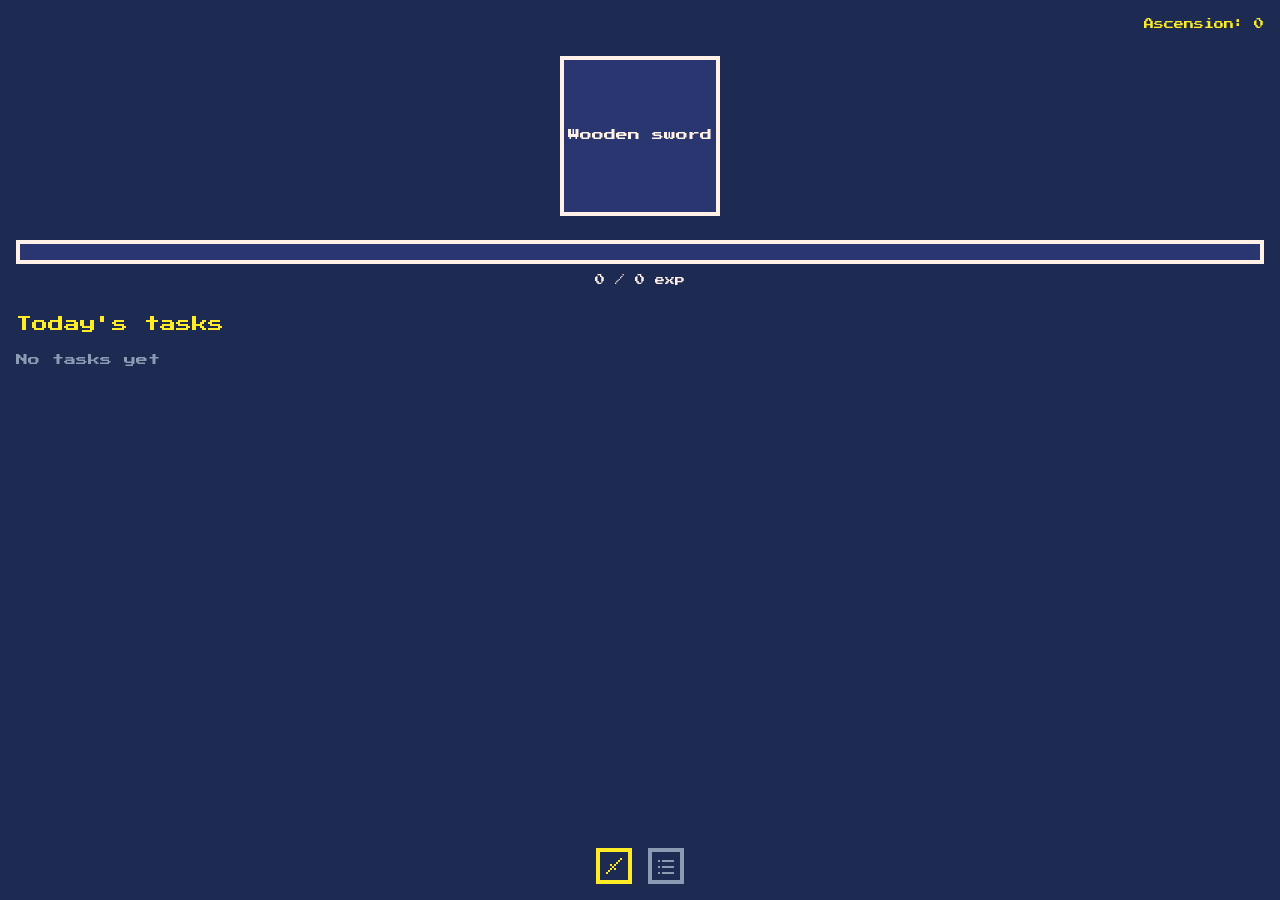
==== index.html @ 5445cedb "Add two-screen layout with swipe and arrow-key switching" ====
<!DOCTYPE html>
<html lang="en">
<head>
  <meta charset="UTF-8">
  <!-- Makes the page fit the phone's width instead of a zoomed-out desktop view -->
  <meta name="viewport" content="width=device-width, initial-scale=1">
  <title>Jobits</title>
  <link rel="stylesheet" href="style.css">
</head>
<body>

  <!-- The "viewport" is the window you look through; it shows one screen at a time. -->
  <main class="viewport">
    <!-- The "track" holds both screens side by side. We slide it left/right to switch. -->
    <div class="track" id="track">

      <!-- ===== Screen 1: Main (today) ===== -->
      <section class="screen" id="screen-main" aria-label="Today">
        <div class="ascension">Ascension: 0</div>

        <!-- Placeholder for the adventurer: just shows the current sword -->
        <div class="adventurer">
          <p>Wooden sword</p>
        </div>

        <!-- Day progress bar (empty for now; filled in a later step) -->
        <div class="progress">
          <div class="progress-fill" style="width: 0%"></div>
        </div>
        <p class="progress-label">0 / 0 exp</p>

        <h2>Today's tasks</h2>
        <p class="placeholder">No tasks yet</p>
      </section>

      <!-- ===== Screen 2: Habits ===== -->
      <section class="screen" id="screen-habits" aria-label="Habits">
        <h1>Habits</h1>
        <p class="placeholder">No habits yet</p>
        <!-- The + button does nothing yet; the add form comes in a later step -->
        <button class="add-button" type="button" aria-label="Add habit">+</button>
      </section>

    </div>
  </main>

  <!-- Screen indicator: one dot per screen, each with a small pixel icon.
       Icons are drawn as tiny SVG squares ("pixels") on an 8x8 grid. -->
  <nav class="indicator" aria-hidden="true">
    <span class="dot" data-screen="0" title="Today">
      <!-- Sword: blade going up-right, crossguard, handle, pommel -->
      <svg viewBox="0 0 8 8" shape-rendering="crispEdges">
        <rect x="7" y="0" width="1" height="1"/>
        <rect x="6" y="1" width="1" height="1"/>
        <rect x="5" y="2" width="1" height="1"/>
        <rect x="4" y="3" width="1" height="1"/>
        <rect x="2" y="3" width="1" height="1"/>
        <rect x="3" y="4" width="1" height="1"/>
        <rect x="4" y="5" width="1" height="1"/>
        <rect x="2" y="5" width="1" height="1"/>
        <rect x="1" y="6" width="1" height="1"/>
        <rect x="0" y="7" width="1" height="1"/>
      </svg>
    </span>
    <span class="dot" data-screen="1" title="Habits">
      <!-- List: three bullet points with lines -->
      <svg viewBox="0 0 8 8" shape-rendering="crispEdges">
        <rect x="0" y="1" width="1" height="1"/><rect x="2" y="1" width="6" height="1"/>
        <rect x="0" y="4" width="1" height="1"/><rect x="2" y="4" width="6" height="1"/>
        <rect x="0" y="7" width="1" height="1"/><rect x="2" y="7" width="6" height="1"/>
      </svg>
    </span>
  </nav>

  <script src="app.js"></script>
</body>
</html>
---- style.css ----
/* ===== Pixel font (stored locally in /fonts so it also works offline) ===== */
@font-face {
  font-family: "Press Start 2P";
  src: url("fonts/PressStart2P-Regular.ttf") format("truetype");
}

/* ===== Colour palette: bright 8-bit colours, defined once and reused ===== */
:root {
  --bg: #1d2b53;        /* dark navy background */
  --panel: #29366f;     /* slightly lighter boxes */
  --text: #fff1e8;      /* off-white text */
  --accent: #ffec27;    /* yellow */
  --green: #00e436;     /* progress bar */
  --pink: #ff77a8;      /* + button */
  --muted: #8b9bb4;     /* inactive / placeholder text */
}

/* Make width/height include borders and padding (easier sizing) */
* {
  box-sizing: border-box;
}

html, body {
  margin: 0;
  height: 100%;
  overflow: hidden;           /* the page itself never scrolls sideways */
  background: var(--bg);
  color: var(--text);
  font-family: "Press Start 2P", monospace;
  font-size: 12px;
  line-height: 1.6;
  -webkit-font-smoothing: none; /* keep pixel edges sharp */
}

/* ===== Screen switching layout ===== */

/* The window: full screen, hides whatever is outside it */
.viewport {
  height: 100%;
  overflow: hidden;
}

/* Both screens in a row. JavaScript moves this left/right with translateX. */
.track {
  display: flex;
  width: 200%;                 /* two screens, each 100% of the window */
  height: 100%;
  transition: transform 0.3s ease-out;  /* the slide animation */
}

/* Each screen is exactly one window wide and can scroll vertically */
.screen {
  width: 50%;                  /* 50% of the 200%-wide track = one full window */
  height: 100%;
  overflow-y: auto;
  padding: 16px 16px 80px;     /* extra space at the bottom for the indicator */
  position: relative;
}

/* ===== Main screen pieces ===== */

.ascension {
  text-align: right;
  font-size: 10px;
  color: var(--accent);
}

.adventurer {
  margin: 24px auto;
  width: 160px;
  height: 160px;
  display: flex;
  align-items: center;
  justify-content: center;
  text-align: center;
  background: var(--panel);
  border: 4px solid var(--text);
}

.progress {
  height: 24px;
  border: 4px solid var(--text);
  background: var(--panel);
}

.progress-fill {
  height: 100%;
  background: var(--green);
}

.progress-label {
  text-align: center;
  font-size: 10px;
  margin: 8px 0 24px;
}

h1, h2 {
  font-size: 16px;
  color: var(--accent);
  font-weight: normal;
}

.placeholder {
  color: var(--muted);
}

/* ===== Habits screen pieces ===== */

/* Big round-ish + button in the bottom-right, easy to tap */
.add-button {
  position: absolute;
  right: 16px;
  bottom: 80px;
  width: 64px;
  height: 64px;
  font-family: inherit;
  font-size: 24px;
  color: var(--bg);
  background: var(--pink);
  border: 4px solid var(--text);
  cursor: pointer;
}

/* ===== Screen indicator (dots with icons) at the bottom ===== */

.indicator {
  position: fixed;
  left: 0;
  right: 0;
  bottom: 16px;
  display: flex;
  justify-content: center;
  gap: 16px;
}

.dot {
  width: 36px;
  height: 36px;
  padding: 6px;
  border: 4px solid var(--muted);
  color: var(--muted);         /* the SVG icon uses this colour */
  background: var(--bg);
}

.dot svg {
  display: block;
  width: 100%;
  height: 100%;
  fill: currentColor;
}

/* The dot for the screen you are on is highlighted */
.dot.active {
  border-color: var(--accent);
  color: var(--accent);
}
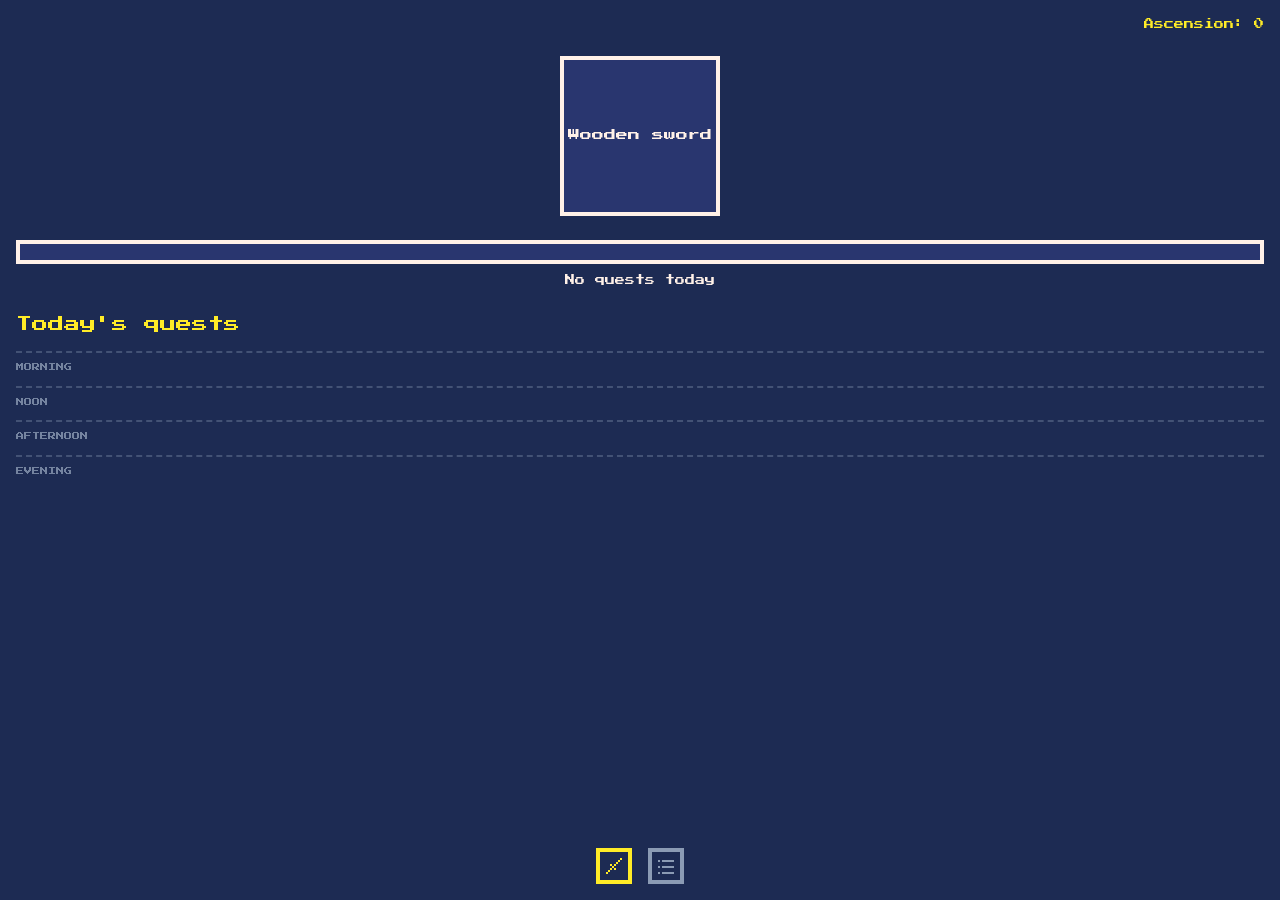
==== commit 9b912894: "Rename to quests, add time slots and crossed-swords tick" ====
--- a/index.html
+++ b/index.html
@@ -23,22 +23,34 @@
           <p>Wooden sword</p>
         </div>
 
-        <!-- Day progress bar (empty for now; filled in a later step) -->
+        <!-- Day progress bar: app.js sets the fill width and the label -->
         <div class="progress">
-          <div class="progress-fill" style="width: 0%"></div>
+          <div class="progress-fill" id="progress-fill"></div>
         </div>
-        <p class="progress-label">0 / 0 exp</p>
+        <p class="progress-label" id="progress-label">No quests today</p>
 
-        <h2>Today's tasks</h2>
-        <p class="placeholder">No tasks yet</p>
+        <!-- One-off tasks from earlier days that aren't done yet.
+             Hidden when there are none. -->
+        <div id="carried-section" hidden>
+          <h2>Carried over</h2>
+          <ul class="task-list" id="carried-list"></ul>
+        </div>
+
+        <h2>Today's quests</h2>
+        <!-- app.js fills this with one slot per time of day
+             (morning, noon, afternoon, evening, and "any time" if needed) -->
+        <div id="today-slots"></div>
       </section>
 
       <!-- ===== Screen 2: Habits ===== -->
-      <section class="screen" id="screen-habits" aria-label="Habits">
-        <h1>Habits</h1>
-        <p class="placeholder">No habits yet</p>
-        <!-- The + button does nothing yet; the add form comes in a later step -->
-        <button class="add-button" type="button" aria-label="Add habit">+</button>
+      <section class="screen" id="screen-habits" aria-label="Quests">
+        <h1>Quests</h1>
+        <!-- Shown only when there are no habits saved -->
+        <p class="placeholder" id="habits-empty">No quests yet</p>
+        <!-- app.js fills this list with one <li> per saved habit -->
+        <ul class="habit-list" id="habit-list"></ul>
+        <!-- Opens the "new habit" form -->
+        <button class="add-button" id="add-button" type="button" aria-label="Add quest">+</button>
       </section>
 
     </div>
@@ -62,7 +74,7 @@
         <rect x="0" y="7" width="1" height="1"/>
       </svg>
     </span>
-    <span class="dot" data-screen="1" title="Habits">
+    <span class="dot" data-screen="1" title="Quests">
       <!-- List: three bullet points with lines -->
       <svg viewBox="0 0 8 8" shape-rendering="crispEdges">
         <rect x="0" y="1" width="1" height="1"/><rect x="2" y="1" width="6" height="1"/>
@@ -72,6 +84,60 @@
     </span>
   </nav>
 
+  <!-- ===== "New habit" popup =====
+       It lives outside the sliding track so it always covers the whole window.
+       The "hidden" attribute keeps it invisible until app.js removes it. -->
+  <div class="modal" id="habit-modal" hidden>
+    <form class="habit-form" id="habit-form" novalidate>
+      <!-- app.js changes this to "Edit quest" when editing -->
+      <h2 id="form-title">New quest</h2>
+
+      <label for="habit-name">Name</label>
+      <input type="text" id="habit-name" maxlength="40" autocomplete="off">
+
+      <label for="habit-exp">Exp</label>
+      <!-- inputmode="numeric" shows a number keypad on phones -->
+      <input type="number" id="habit-exp" min="1" step="1" inputmode="numeric">
+
+      <label for="habit-date">Date</label>
+      <input type="date" id="habit-date">
+
+      <label for="habit-timing">Time of day</label>
+      <select id="habit-timing">
+        <option value="anytime">Any time</option>
+        <option value="morning">Morning</option>
+        <option value="noon">Noon</option>
+        <option value="afternoon">Afternoon</option>
+        <option value="evening">Evening</option>
+      </select>
+
+      <label class="checkbox-row">
+        <input type="checkbox" id="habit-repeating">
+        Repeating
+      </label>
+
+      <!-- Only shown when "Repeating" is ticked -->
+      <div id="repeat-options" hidden>
+        <label for="habit-repeat">Repeat</label>
+        <select id="habit-repeat">
+          <option value="daily">Every day</option>
+          <option value="workdays">Every work day</option>
+          <option value="every2days">Every second day</option>
+          <option value="weekly">Every week</option>
+          <option value="monthly">Every month</option>
+        </select>
+      </div>
+
+      <!-- Validation messages appear here -->
+      <p class="form-error" id="form-error"></p>
+
+      <div class="form-buttons">
+        <button type="button" class="button-secondary" id="cancel-button">Cancel</button>
+        <button type="submit" class="button-primary">Save</button>
+      </div>
+    </form>
+  </div>
+
   <script src="app.js"></script>
 </body>
 </html>
--- a/style.css
+++ b/style.css
@@ -20,6 +20,12 @@
   box-sizing: border-box;
 }
 
+/* Make sure the "hidden" attribute always hides things,
+   even elements whose CSS sets a display value */
+[hidden] {
+  display: none !important;
+}
+
 html, body {
   margin: 0;
   height: 100%;
@@ -84,8 +90,101 @@
 }
 
 .progress-fill {
+  width: 0%;                   /* app.js changes this */
   height: 100%;
   background: var(--green);
+  transition: width 0.3s ease-out;  /* the bar grows smoothly */
+}
+
+/* ===== Today's task rows ===== */
+
+.task-list {
+  list-style: none;
+  margin: 0;
+  padding: 0;
+}
+
+/* Each task is one big button: the whole row can be tapped */
+.task {
+  display: flex;
+  align-items: center;
+  gap: 12px;
+  width: 100%;
+  min-height: 56px;
+  margin-bottom: 12px;
+  padding: 12px;
+  font-family: inherit;
+  font-size: 12px;
+  line-height: 1.6;
+  text-align: left;
+  color: var(--text);
+  background: var(--panel);
+  border: 4px solid var(--text);
+  cursor: pointer;
+}
+
+/* ===== Time-of-day slots (morning, noon, ...) ===== */
+
+/* Each slot starts with a faint dashed line, like a mark on a timeline */
+.slot {
+  margin-top: 12px;
+  padding-top: 8px;
+  border-top: 2px dashed rgba(139, 155, 180, 0.35);
+}
+
+/* Small faint slot name, e.g. "MORNING" */
+.slot-label {
+  margin: 0 0 8px;
+  font-size: 8px;
+  text-transform: uppercase;
+  color: var(--muted);
+  opacity: 0.8;
+}
+
+/* The pixel checkbox square (24px inside = 3 screen pixels per icon pixel) */
+.task-box {
+  flex-shrink: 0;              /* never squash the box */
+  width: 32px;
+  height: 32px;
+  border: 4px solid var(--text);
+  background: var(--bg);
+}
+
+/* Crossed-swords icon inside a ticked box */
+.task-box svg {
+  display: block;
+  width: 100%;
+  height: 100%;
+}
+
+.sword-blade { fill: var(--text); }
+.sword-hilt  { fill: var(--accent); }
+
+/* Text part of the row (name + details), takes the remaining width */
+.task-text {
+  flex: 1;
+  min-width: 0;
+  word-wrap: break-word;
+}
+
+.task-details {
+  display: block;
+  margin-top: 4px;
+  font-size: 10px;
+  color: var(--muted);
+}
+
+/* Ticked tasks turn green */
+.task.done {
+  border-color: var(--green);
+}
+
+.task.done .task-box {
+  border-color: var(--green);
+}
+
+.task.done .task-name {
+  color: var(--green);
 }
 
 .progress-label {
@@ -106,9 +205,68 @@
 
 /* ===== Habits screen pieces ===== */
 
-/* Big round-ish + button in the bottom-right, easy to tap */
+/* Extra room at the bottom so the last habit isn't hidden behind the + button */
+#screen-habits {
+  padding-bottom: 160px;
+}
+
+.habit-list {
+  list-style: none;
+  margin: 0;
+  padding: 0;
+}
+
+/* One row per habit */
+.habit-item {
+  background: var(--panel);
+  border: 4px solid var(--text);
+  padding: 12px;
+  margin-bottom: 12px;
+}
+
+.habit-name {
+  margin: 0 0 8px;
+  word-wrap: break-word;
+}
+
+/* The "5 exp · every day · morning" line */
+.habit-details {
+  margin: 0;
+  font-size: 10px;
+  color: var(--muted);
+}
+
+/* Edit / Delete buttons, in a row at the bottom-right of each habit */
+.habit-actions {
+  display: flex;
+  justify-content: flex-end;
+  gap: 8px;
+  margin-top: 12px;
+}
+
+.habit-actions button {
+  min-width: 96px;
+  min-height: 44px;            /* big enough to tap with a thumb */
+  font-family: inherit;
+  font-size: 10px;
+  color: var(--text);
+  background: var(--bg);
+  border: 4px solid var(--text);
+  cursor: pointer;
+}
+
+/* Delete button after the first tap: "Sure?" in pink */
+.habit-actions button.confirming {
+  color: var(--bg);
+  background: var(--pink);
+}
+
+/* Big + button in the bottom-right, easy to tap.
+   "fixed" here is measured against the sliding track (not the whole window),
+   because the track uses a transform. That keeps the button in the corner of
+   the Habits screen, even when the list scrolls. */
 .add-button {
-  position: absolute;
+  position: fixed;
   right: 16px;
   bottom: 80px;
   width: 64px;
@@ -154,3 +312,109 @@
   border-color: var(--accent);
   color: var(--accent);
 }
+
+/* ===== "New habit" popup ===== */
+
+/* Dark see-through layer covering the whole window, with the form centred */
+.modal {
+  position: fixed;
+  inset: 0;
+  z-index: 10;                 /* on top of everything else */
+  display: flex;
+  align-items: center;
+  justify-content: center;
+  padding: 16px;
+  background: rgba(0, 0, 0, 0.7);
+}
+
+.habit-form {
+  width: 100%;
+  max-width: 400px;
+  max-height: 100%;
+  overflow-y: auto;            /* scroll inside the form on small screens */
+  padding: 16px;
+  background: var(--bg);
+  border: 4px solid var(--accent);
+}
+
+.habit-form h2 {
+  margin-top: 0;
+}
+
+.habit-form label {
+  display: block;
+  font-size: 10px;
+  margin: 16px 0 6px;
+}
+
+/* Text, number, date and dropdown fields.
+   16px text stops phones from zooming in when you tap a field. */
+.habit-form input[type="text"],
+.habit-form input[type="number"],
+.habit-form input[type="date"],
+.habit-form select {
+  width: 100%;
+  padding: 10px;
+  font-family: inherit;
+  font-size: 16px;
+  color: var(--bg);
+  background: var(--text);
+  border: 4px solid var(--muted);
+  border-radius: 0;            /* square corners, pixel style */
+}
+
+/* Highlight the field you're typing in */
+.habit-form input:focus,
+.habit-form select:focus {
+  outline: none;
+  border-color: var(--accent);
+}
+
+/* "Repeating" checkbox and its text on one line */
+.habit-form .checkbox-row {
+  display: flex;
+  align-items: center;
+  gap: 12px;
+  font-size: 12px;
+  cursor: pointer;
+}
+
+/* Big, easy-to-tap checkbox */
+.checkbox-row input {
+  width: 32px;
+  height: 32px;
+  margin: 0;
+  accent-color: var(--green);
+}
+
+.form-error {
+  min-height: 1.6em;           /* keeps the layout from jumping */
+  margin: 16px 0 0;
+  font-size: 10px;
+  color: var(--pink);
+}
+
+.form-buttons {
+  display: flex;
+  gap: 12px;
+  margin-top: 8px;
+}
+
+.form-buttons button {
+  flex: 1;
+  min-height: 52px;
+  font-family: inherit;
+  font-size: 12px;
+  border: 4px solid var(--text);
+  cursor: pointer;
+}
+
+.button-primary {
+  color: var(--bg);
+  background: var(--green);
+}
+
+.button-secondary {
+  color: var(--text);
+  background: var(--panel);
+}
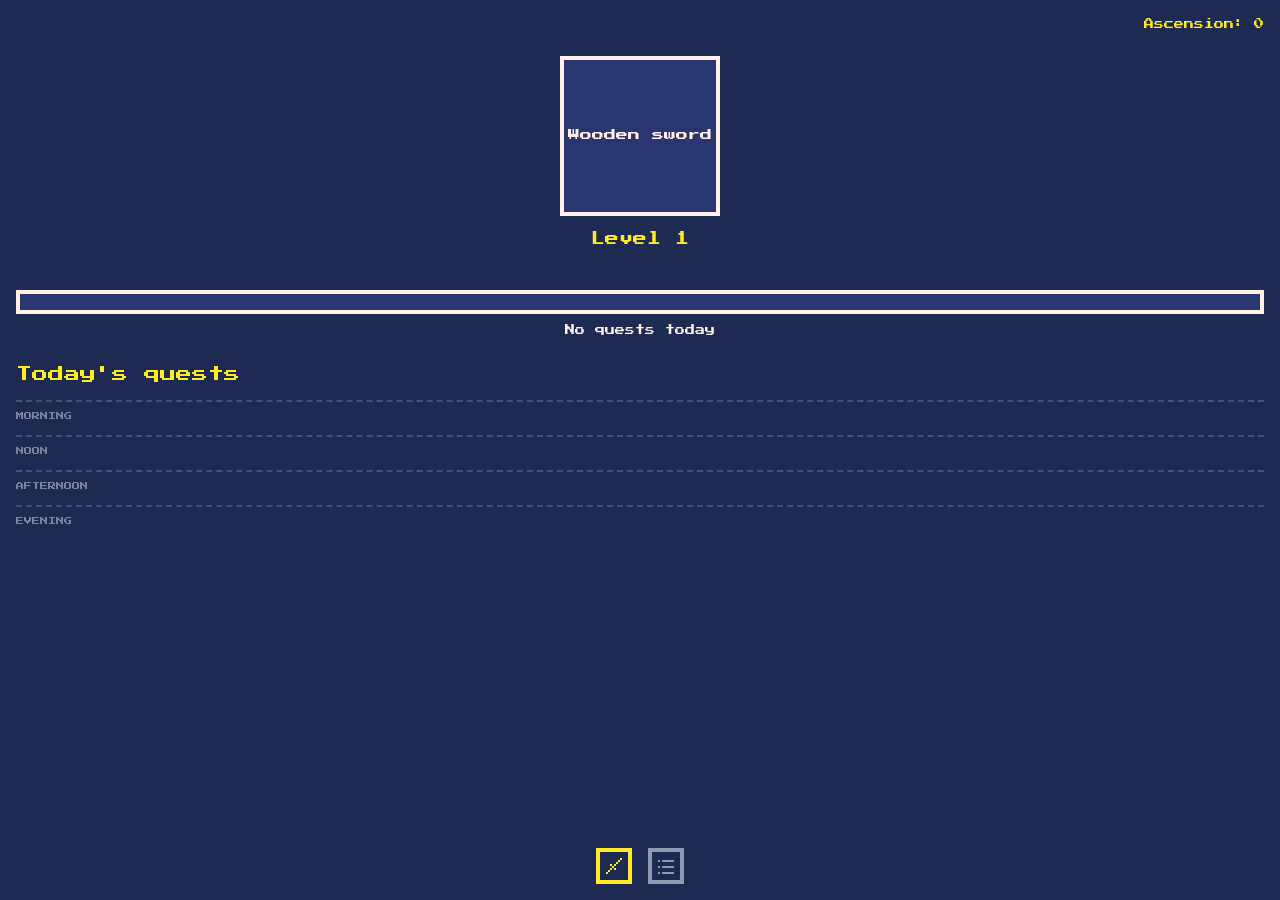
==== commit 21f0db9c: "Add levels, swords, level-up message and ascension" ====
--- a/index.html
+++ b/index.html
@@ -16,12 +16,16 @@
 
       <!-- ===== Screen 1: Main (today) ===== -->
       <section class="screen" id="screen-main" aria-label="Today">
-        <div class="ascension">Ascension: 0</div>
+        <div class="ascension" id="ascension-label">Ascension: 0</div>
 
         <!-- Placeholder for the adventurer: just shows the current sword -->
         <div class="adventurer">
-          <p>Wooden sword</p>
+          <p id="sword-name">Wooden sword</p>
         </div>
+
+        <!-- Current level, and a message that pops up for a few seconds on level-up -->
+        <p class="level" id="level-label">Level 1</p>
+        <p class="level-up" id="level-up" aria-live="polite"></p>
 
         <!-- Day progress bar: app.js sets the fill width and the label -->
         <div class="progress">
--- a/style.css
+++ b/style.css
@@ -81,6 +81,40 @@
   text-align: center;
   background: var(--panel);
   border: 4px solid var(--text);
+}
+
+.adventurer {
+  margin-bottom: 12px;
+}
+
+.level {
+  margin: 0;
+  text-align: center;
+  font-size: 14px;
+  color: var(--accent);
+}
+
+/* "Level-up!" message. It always takes up its space (so nothing jumps around),
+   but is only visible while it has the "show" class. */
+.level-up {
+  min-height: 1.6em;
+  margin: 8px 0 12px;
+  text-align: center;
+  font-size: 12px;
+  color: var(--green);
+  visibility: hidden;
+}
+
+.level-up.show {
+  visibility: visible;
+  /* steps() makes the animation jumpy on purpose, like an old game */
+  animation: pop 0.5s steps(4);
+}
+
+@keyframes pop {
+  0%   { transform: scale(0.4); }
+  60%  { transform: scale(1.3); }
+  100% { transform: scale(1); }
 }
 
 .progress {
